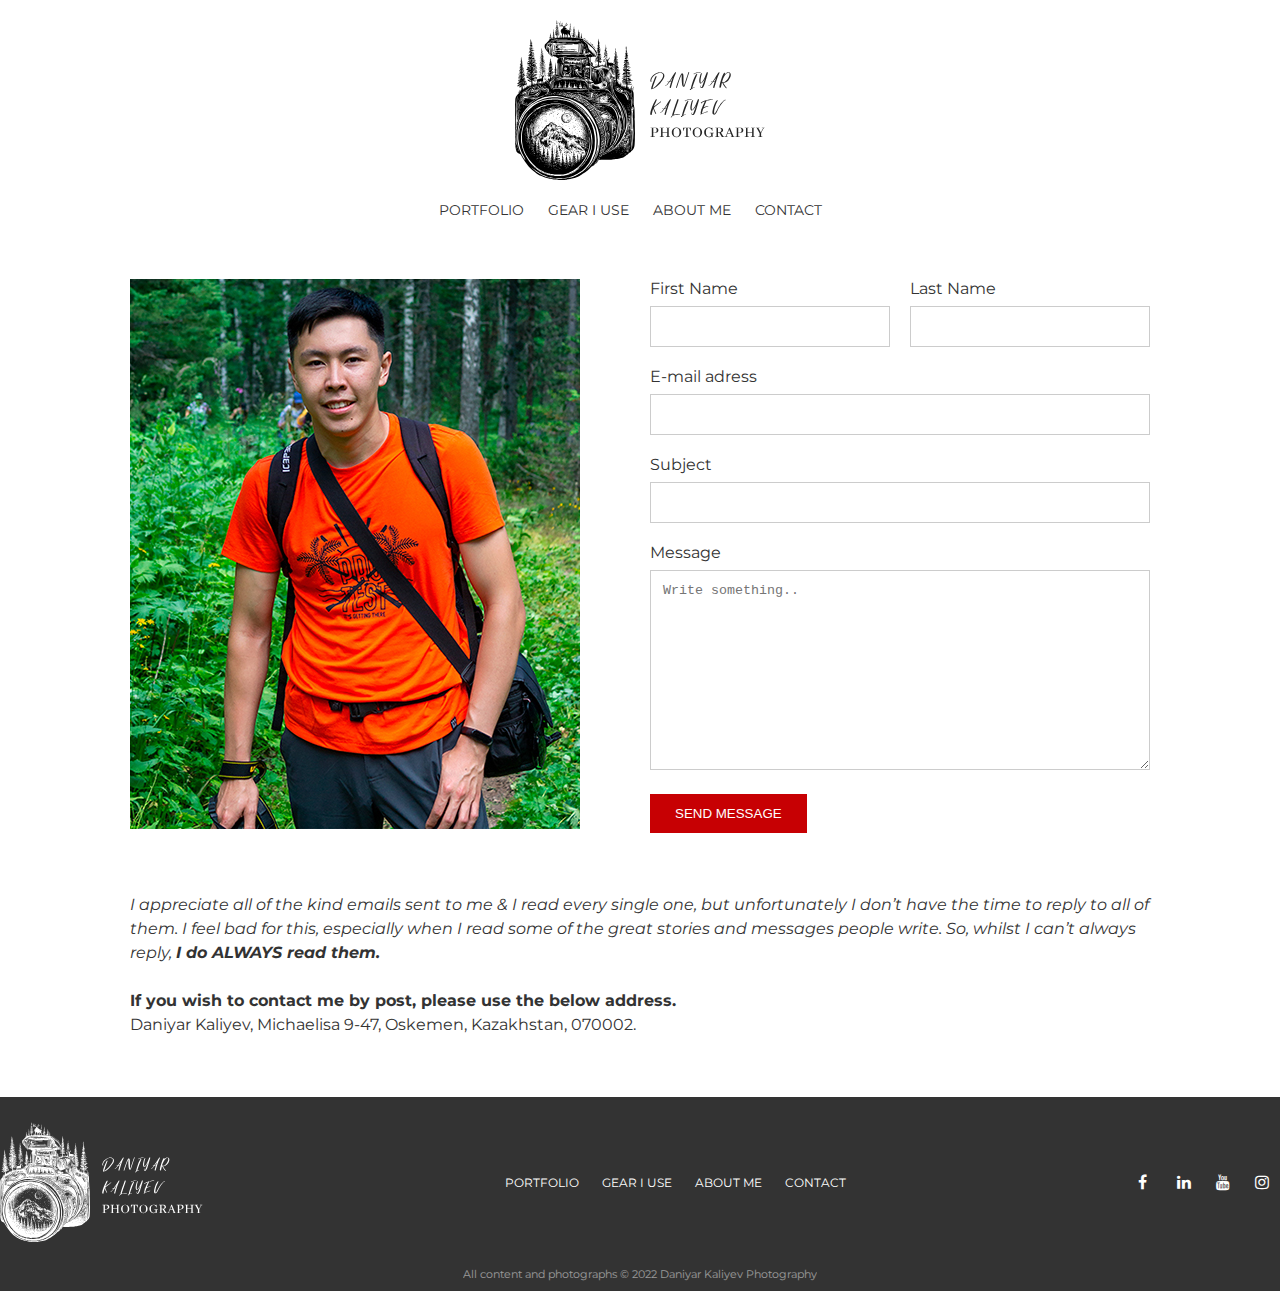
==== contact.html @ 2fcaff7c "Add files via upload" ====
<!DOCTYPE html>
<html lang="en" dir="ltr">
  <head>
    <meta charset="utf-8">
    <title>Daniyar Kaliyev Photography</title>
    <link rel="stylesheet" href="css/style.css">
    <link rel="stylesheet" href="css/lightbox.min.css">
    <link rel="stylesheet" href="https://cdnjs.cloudflare.com/ajax/libs/font-awesome/4.7.0/css/font-awesome.min.css">
    <link rel="preconnect" href="https://fonts.googleapis.com">
    <link rel="preconnect" href="https://fonts.gstatic.com" crossorigin>
    <link href="https://fonts.googleapis.com/css2?family=Montserrat:wght@400;500&display=swap" rel="stylesheet">
    <script src="js/script.js"></script>
    <script src="js/lightbox-plus-jquery.min.js"></script>
  </head>
  <body>
    <nav>
      <div class="logo">
        <a href="index.html" class="logo"><img src="images/logo.svg" alt="logo"></a>
      </div>
      <ul class="nav-menu">
        <li><a href="index.html">portfolio</a></li>
        <li><a href="gear.html">gear i use</a></li>
        <li><a href="about.html">about me</a></li>
        <li><a href="contact.html">contact</a></li>
      </ul>
    </nav>

    <div class="contact-container">
        <div class="contact-img">
          <img src="images/myphoto.jpg" alt="contact-img">
        </div>
        <div class="form-container">
          <form action="/action_page.php">
            <section class="full-name">
              <div class="fname">
                <label for="fname">First Name</label>
                <input type="text" id="fname" name="firstname" placeholder="" required>
              </div>
              <div class="lname">
                <label for="lname">Last Name</label>
                <input type="text" id="lname" name="lastname" placeholder="" required>
              </div>
            </section>

            <label for="email">E-mail adress</label>
            <input type="email" id="email" name="email" placeholder="" required>

            <label for="lname">Subject</label>
            <input type="text" id="subject" name="subject" placeholder="" required>

            <label for="subject">Message</label>
            <textarea id="subject" name="subject" placeholder="Write something.." style="height:200px"></textarea>

            <input type="submit" value="Send Message">
          </form>
        </div>
    </div>

    <div class="contact-text">
      <p><em>I appreciate all of the kind emails sent to me & I read every single one, but unfortunately I don’t have the time to reply to all of them. I feel bad for this, especially when I read some of the great stories and messages people write. So, whilst I can’t always reply, <strong>I do ALWAYS read them.</strong></em></p>
      <br><p><strong>If you wish to contact me by post, please use the below address.</strong><br>Daniyar Kaliyev, Michaelisa 9-47, Oskemen, Kazakhstan, 070002.</p>
    </div>


    <footer>
      <div class="footer">
        <div class="footer-logo">
          <a href="index.html" class="logo"><img src="images/logo-white.svg" alt="logo"></a>
        </div>
        <ul class="footer-menu">
          <li><a href="index.html">portfolio</a></li>
          <li><a href="gear.html">gear i use</a></li>
          <li><a href="about.html">about me</a></li>
          <li><a href="contact.html">contact</a></li>
        </ul>
        <ul class="social">
          <li><a href="https://www.facebook.com/profile.php?id=100003330148775" class="fa fa-facebook"></a></li>
          <li><a href="https://www.linkedin.com/in/daniyar-kaliyev/" class="fa fa-linkedin"></a></li>
          <li><a href="https://www.youtube.com/c/CosmicPIANO/" class="fa fa-youtube"></a></li>
          <li><a href="https://www.instagram.com/daniyar_kaliyev/" class="fa fa-instagram"></a></li>
        </ul>
      </div>
      <p class="copyright">All content and photographs © 2022 Daniyar Kaliyev Photography</p>
    </footer>

  </body>
</html>
---- css/style.css ----
*{
  padding: 0;
  margin: 0;
}

body{
  font-family: 'Montserrat', sans-serif;
  /* font-weight: 500; */
  color: #333;
}

a{
  text-decoration: none;
  color: #333;
}

nav{
  padding-top: 20px;
  text-align: center;
}

nav ul{
  list-style: none;
  padding-top: 20px;
}

nav ul li{
  display: inline-block;
  padding-right: 20px;
}

ul li a{
  text-transform: uppercase;
  font-size: 0.9em;
}

.navbar li a:hover{
  opacity: 0.7;
  transition: 0.3s;
}

.logo{
  display: flex;
  align-items: center;
  justify-content: center;
}

/* ---Footer--- */

footer{
  background-color: #333;
}

.footer{
  max-width: 1280px;
  display: flex;
  align-items: center;
  justify-content: space-between;
  padding: 25px 0;
  margin: 0 auto;
}

.footer a{
  color: #fff;
}

.footer-menu a:hover{
  opacity: 0.7;
  transition: 0.3s;
}

.footer ul li{
  display: inline-block;
  padding-left: 20px;
}

.footer .social li{
  padding-left: 10px;
}

.footer-logo{
  display: flex;
  align-items: center;
}

.footer-menu{
  font-size: 0.8em;
}

.copyright{
  margin: 0;
  padding: 0;
  color: #fff;
  font-size: 0.7em;
  text-align: center;
  padding-bottom: 10px;
  opacity: 0.5;
}

.fa{
  width: 25px;
}

.fa:hover {
    opacity: 0.7;
}

/* ---Main page--- */

.gallery{
  max-width: 1280px;
  margin: 60px auto;
  display: grid;
  grid-gap: 10px;
  grid-template-columns: repeat(autofit,minmax(300px,1fr));
  grid-auto-rows: 300px;
  grid-auto-flow: dense;
}

.v-stretch{
  grid-column: span 3;
}

.h-stretch{
  grid-row: span 2;
}

.big-stretch{
  grid-column: span 2;
  grid-row: span 3;
}

.gallery div img{
  width: 100%;
  height: 100%;
  object-fit: cover;
}

.gallery div img:hover{
  opacity: 0.7;
  transition: opacity 0.5s;
}

/* ---Gear I use page--- */
.gears{
  max-width: 1020px;
  margin: 60px auto 0 auto;
  letter-spacing: 0.05em;
  line-height: 150%;
}

.gears h3{
  font-size: 1em;
  text-transform: uppercase;
  margin-bottom: 10px;
}

.h3-inside{
  margin-top: 10px;
}

.gears a{
  text-decoration: underline;
}

.gears ul{
  list-style-type:square;
}

.gears ul li{
  line-height: 200%;
}

.lense-block, .smartphone-block, .drone-block, .action-camera-block, .others-block{
  display: flex;
  align-items: center top;
  justify-content: space-between;
  margin: 60px auto;
}

.camera-1row{
  display: flex;
  align-items: center top;
  justify-content: space-between;
  margin-bottom: 20px;
}

.lenses-text, .drone-text, .others-text{
  margin-left: 30px;
}

.smartphone-text, .action-camera-text{
  margin-right: 30px;
}

/* ---Contact page--- */

.contact-container{
  max-width: 1020px;
  display: flex;
  align-items: center top;
  justify-content: space-between;
  margin: 60px auto;
}

.contact-text{
  width: 1020px;
  margin: 0 auto;
  line-height: 150%;
  margin-bottom: 60px;
}

/* ---About page--- */
.about{
  max-width: 1020px;
  margin: 60px auto;
}

.about h2{
  font-size: 1.25em;
  font-weight: 500;
  text-align: center;
  margin: 10px auto;
}

.about-photo{
  text-align: center;
}

.about-text{
  text-indent: 50px;
  line-height: 150%;
}
/* ---Form styling--- */

input[type=text],[type=email], select, textarea {
  width: 100%;
  padding: 12px;
  border: 1px solid #ccc;
  /* border-radius: 4px; */
  box-sizing: border-box;
  margin-top: 8px;
  margin-bottom: 20px;
  resize: vertical;
}

input[type=submit] {
  background-color: #C70003;
  color: white;
  text-transform: uppercase;
  padding: 12px 25px;
  border: none;
  cursor: pointer;
}

input[type=submit]:hover {
  background-color: #990002;
}

.fname{
  width: 240px;
  display: inline-block;
}

.lname{
  width: 240px;
  display: inline-block;
  float: right;
}

.form-container {
	width:500px;
  padding: 0;

}

.fname{
  width: 240px;
  display: inline-block;
}

.lname{
  width: 240px;
  display: inline-block;
  float: right;
}



/* ---Media--- */

@media (max-width:500px) {
  .v-stretch{
    grid-column: span 1;
  }
  .h-stretch{
    grid-column: span 1;
  }
  .big-stretch{
    grid-column: span 1;
    grid-row: span 1;
  }
}
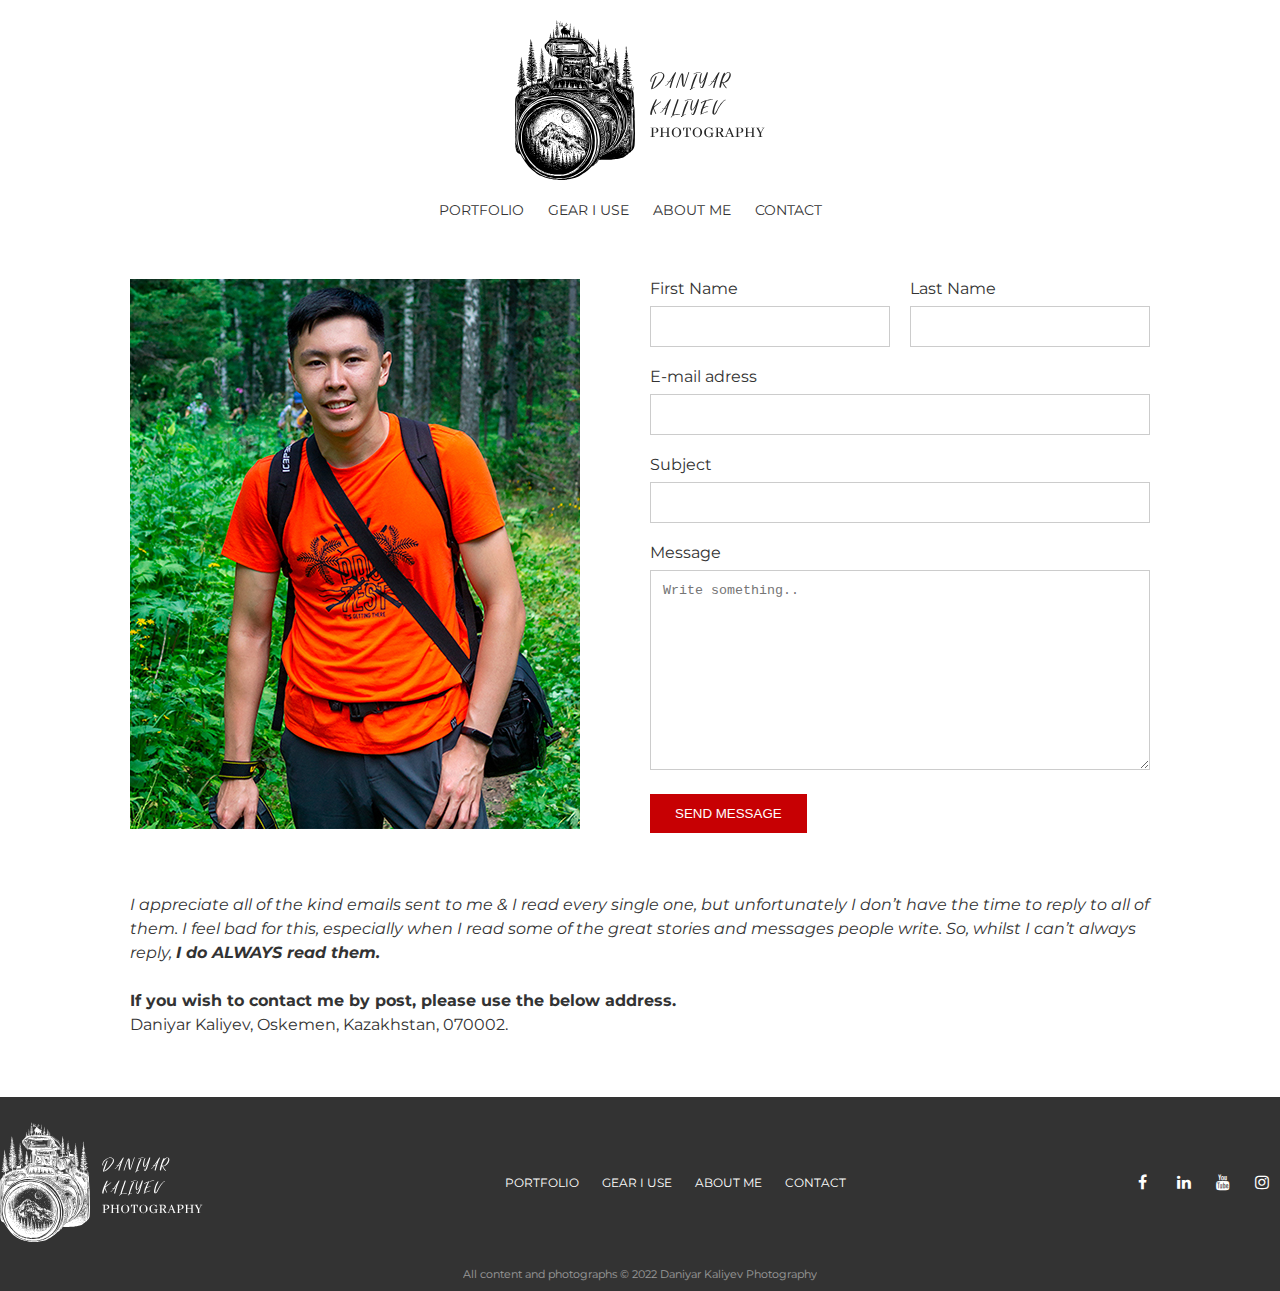
==== commit f3decb87: "Update contact.html" ====
--- a/contact.html
+++ b/contact.html
@@ -17,7 +17,7 @@
       <div class="logo">
         <a href="index.html" class="logo"><img src="images/logo.svg" alt="logo"></a>
       </div>
-      <ul class="nav-menu">
+      <ul class="navbar">
         <li><a href="index.html">portfolio</a></li>
         <li><a href="gear.html">gear i use</a></li>
         <li><a href="about.html">about me</a></li>
@@ -58,7 +58,7 @@
 
     <div class="contact-text">
       <p><em>I appreciate all of the kind emails sent to me & I read every single one, but unfortunately I don’t have the time to reply to all of them. I feel bad for this, especially when I read some of the great stories and messages people write. So, whilst I can’t always reply, <strong>I do ALWAYS read them.</strong></em></p>
-      <br><p><strong>If you wish to contact me by post, please use the below address.</strong><br>Daniyar Kaliyev, Michaelisa 9-47, Oskemen, Kazakhstan, 070002.</p>
+      <br><p><strong>If you wish to contact me by post, please use the below address.</strong><br>Daniyar Kaliyev, Oskemen, Kazakhstan, 070002.</p>
     </div>
 
 
